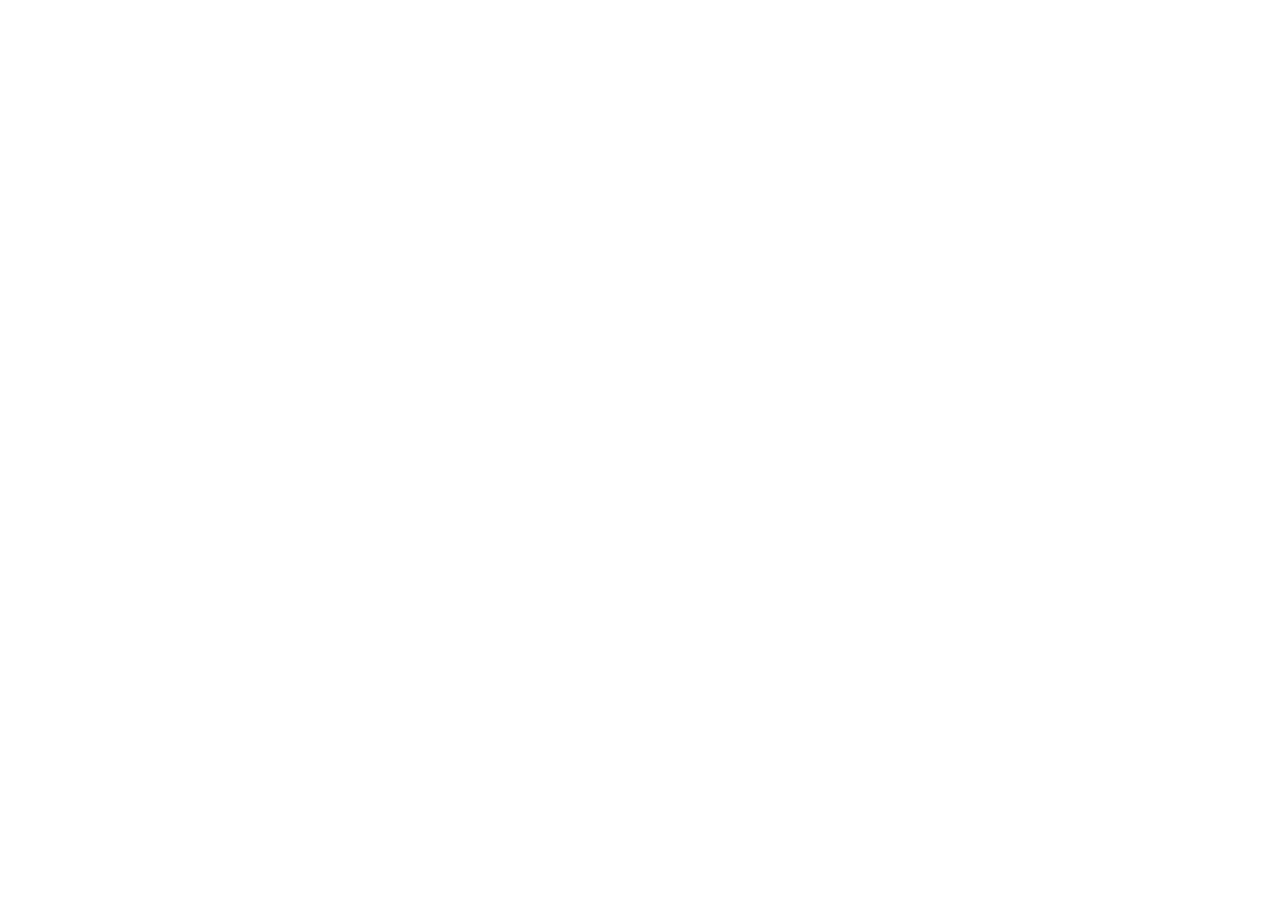
==== contact.html @ ff268bcd "Premier commit" ====
<!DOCTYPE html>
<html lang="fr">
<head>
    <meta charset="UTF-8">
    <meta name="viewport" content="width=device-width, initial-scale=1.0">
    <title>Dolce Pizza - Contact</title>
    <link rel="stylesheet" href="css/style.css">
</head>
<body>

    <script src="js/script.js"></script>
</body>
</html>
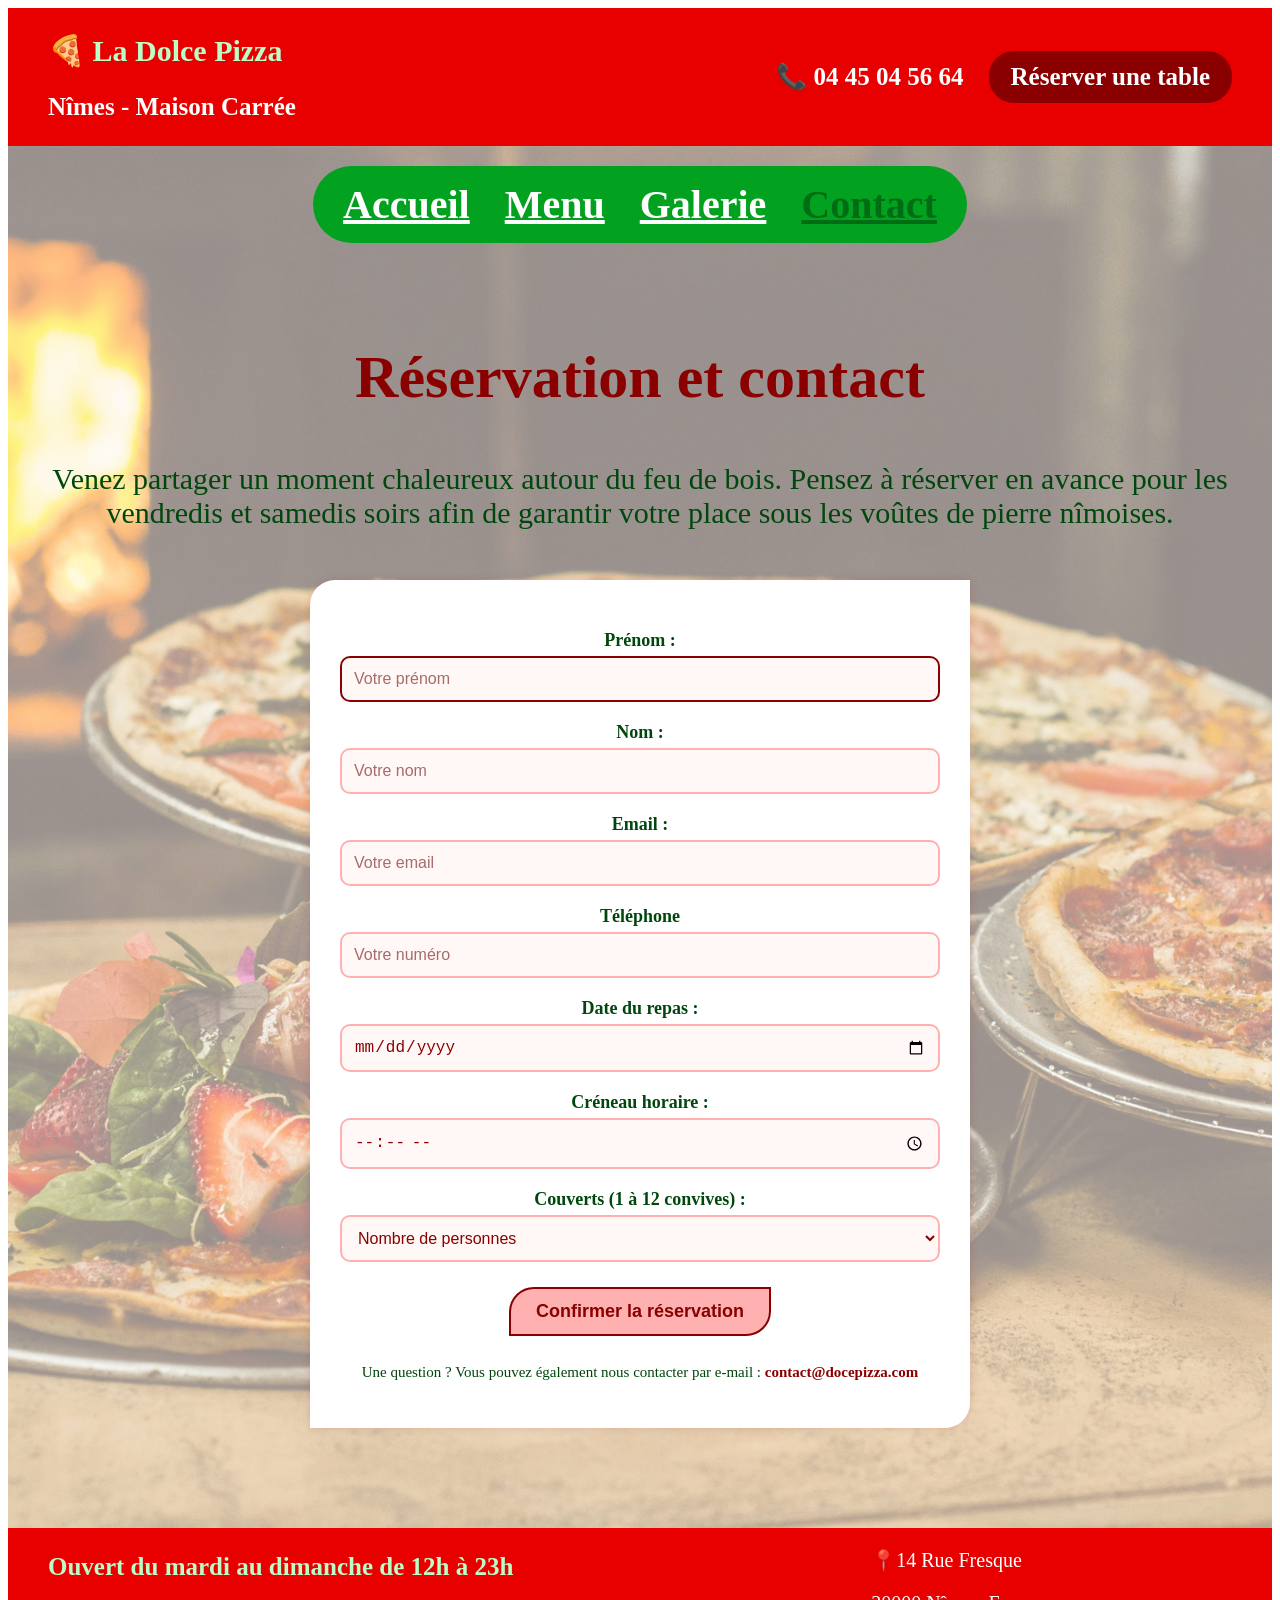
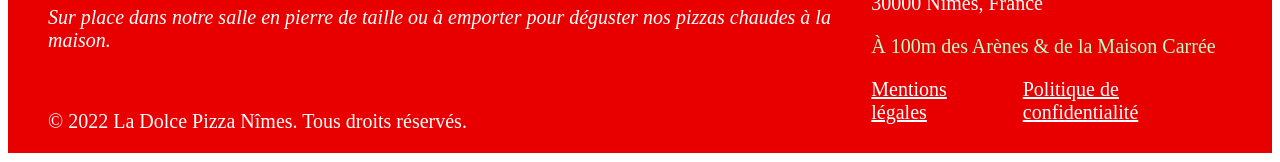
==== commit e4052b9b: "V1 du projet Dolce Pizza" ====
--- a/contact.html
+++ b/contact.html
@@ -7,6 +7,131 @@
     <link rel="stylesheet" href="css/style.css">
 </head>
 <body>
+    <header>
+        <div class="header-gauche">
+    <h2>🍕 La Dolce Pizza</h2> 
+    <p>Nîmes - Maison Carrée</p> 
+        </div>
+        <div class="header-droite">
+    <p> 📞 04 45 04 56 64</p> 
+    <a href="contact.html" class="btn-header">Réserver une table </a>
+        </div>  
+
+    </header>
+
+ <main class="page-accueil">
+        <nav>
+            <button class="burger" aria-label="Ouvrir le menu" aria-expanded="false">☰</button>
+            <a href="index.html">Accueil</a> 
+            <a href="menu.html">Menu</a>
+            <a href="galerie.html">Galerie</a>
+            <a href="contact.html" class="active">Contact</a>
+        </nav>
+
+        <h1>Réservation et contact</h1>
+        <p>Venez partager un moment chaleureux autour du feu de bois. Pensez à réserver en avance pour les vendredis et samedis soirs afin de garantir votre place sous les voûtes de pierre nîmoises.</p>
+
+    <div class="Fromulaire">
+    <form method="get" action="">
+
+      <label for="prenom">Prénom :</label>
+      <input
+        type="text"
+        id="prenom"
+        name="prenom"
+        placeholder="Votre prénom"
+        required
+        autofocus>
+
+      <label for="nom">Nom :</label>
+      <input
+        type="text"
+        id="nom"
+        name="nom"
+        placeholder="Votre nom"
+        required>
+
+      <label for="mail">Email :</label>
+      <input
+        type="email"
+        id="mail"
+        name="mail"
+        placeholder="Votre email"
+        required>
+
+      <label for="Téléphone">Téléphone</label>
+      <input
+        type="tel"
+        id="Téléphone"
+        name="Téléphone"
+        placeholder="Votre numéro"
+        required>
+
+      <label for="date">Date du repas :</label>
+      <input
+        type="date"
+        id="date"
+        name="date"
+        min="2026-11-19" 
+        required>
+
+      <label for="time">Créneau horaire :</label>
+      <input
+        type="time"
+        id="time"
+        name="time"
+        required>
+     
+     <label for="convives">
+    Couverts (1 à 12 convives) :</label>
+
+  <select name="convives" id="convives" required>
+    <option value="">Nombre de personnes</option>
+    <option value="1">1 personne</option>
+    <option value="2">2 personnes</option>
+    <option value="3">3 personnes</option>
+    <option value="4">4 personnes</option>
+    <option value="5">5 personnes</option>
+    <option value="6">6 personnes</option>
+    <option value="7">7 personnes</option>
+    <option value="8">8 personnes</option>
+    <option value="9">9 personnes</option>
+    <option value="10">10 personnes</option>
+    <option value="11">11 personnes</option>
+    <option value="12">12 personnes</option>
+  </select>
+   
+  <button type="submit">Confirmer la réservation</button>
+  <p id="message-succes">
+    Votre réservation a bien été prise en compte ! </p>
+
+  <p class="contact-mail">
+    Une question ? Vous pouvez également nous contacter par e-mail :
+    <a href="mailto:contact@docepizza.com">contact@docepizza.com</a>
+  </p>
+    </form>
+    </div>
+ </main>
+
+    <footer>
+        <div class="footer-gauche">
+
+        <h3>Ouvert du mardi au dimanche de 12h à 23h</h3> 
+        <p><em>Sur place dans notre salle en pierre de taille ou à emporter pour déguster nos pizzas chaudes à la maison.</em></p> <br>
+        <p>© 2022 La Dolce Pizza Nîmes. Tous droits réservés.</p>
+        </div>
+
+        <div class="footer-droite">
+        <p>📍14 Rue Fresque </p>
+        <p>30000 Nîmes, France</p>    
+        <p><span id="adresse">À 100m des Arènes & de la Maison Carrée</span> </p>
+        <div class="footer-liens">
+    <a href="lien mentions légales">Mentions légales</a>
+    <a href="lien politique de confidentialité">Politique de confidentialité</a>
+        </div>
+        </div> 
+        
+    </footer>
 
     <script src="js/script.js"></script>
 </body>
--- a/css/style.css
+++ b/css/style.css
@@ -0,0 +1,639 @@
+header {
+    background-color: #E80000;
+    color: #FFFFFF;
+    display: flex;
+    justify-content: space-between;
+    align-items: center;
+    font-weight: bold;
+    font-size: 25px;
+    padding-left: 40px;
+    padding-right: 40px;
+}
+
+header h2 {
+    color: #BCFEC8;
+    font-size: 30px;
+}
+
+.header-droite {
+    display: flex;
+    align-items: center;
+    gap: 25px;
+}
+
+.btn-header {
+    background-color: #8A0000;
+    color: #FFFFFF;
+    font-weight: bold;
+    font-size: 25px;
+    border-radius: 25px;
+    padding: 10px 20px;
+    cursor: pointer; 
+    text-align: center;
+    text-decoration: none;
+    border: 2px solid #8A0000;
+    }
+
+nav {
+    background-color: #02A220;
+    color: #FFFFFF;
+    border-radius: 50px;
+    padding: 15px 30px;
+    font-weight: bold;
+    font-size: 40px;
+    text-align: center;
+    width: fit-content;
+    margin: 10px auto;
+    display: flex;
+    justify-content: center;
+    gap: 35px;
+} 
+
+nav a {
+    color: #FFFFFF;
+}
+
+nav a:hover {
+    color: #BCFEC8;
+}
+
+nav a.active {
+    color: #006D14;
+}
+
+main {
+    padding-left: 40px;
+    padding-right: 40px;
+}
+
+.page-accueil {
+    position: relative;
+    isolation: isolate;
+    text-align: center;
+    padding-bottom: 50px;
+    padding-top: 10px;
+}
+.page-accueil::before {
+    content: "";
+    position: absolute;
+    inset: 0;
+    background-image: url("../assets/illustration pizza_5.jpg");
+    background-size: cover;
+    background-position: center;
+    opacity: 0.5;
+    z-index: -1;
+}
+
+h1 {
+    color: #8A0000;
+    font-size: 60px;
+    text-align: center;
+    margin-top: 100px;
+}
+
+main p {
+    font-size: 30px;
+    text-align: center;
+    margin-top: 50px;
+    color: #00470D;
+}
+
+.btn-main {
+    display: inline-block;
+    margin: 50px 10px;
+    background-color: #FFB1B1;
+    color: #8A0000;
+    font-weight: bold;
+    font-size: 35px;
+    border-radius: 25px 0 25px 0;
+    padding: 10px 20px;
+    text-align: center;
+    cursor: pointer; 
+    text-decoration: none;
+    border: 2px solid #8A0000;
+    }
+
+.presentation {
+    background-color: #8A0000;
+    color: #ffffff; 
+    text-align: left;
+    width: 50%;
+    margin: 100px auto;
+    border-radius: 25px 0 25px 0;
+}
+
+.presentation h2 {
+    font-weight: bold;
+    font-size: 40px;
+    margin-bottom: 15px;
+    padding: 10px;
+}
+
+.presentation p {
+    color: #FFFFFF;
+    font-size: 20px;
+    text-align: left;
+    margin: 0;
+    padding: 10px;
+}
+
+
+footer {
+    background-color: #E80000;
+    color: #FFFFFF; 
+    display: flex;
+    justify-content: space-between;
+    padding-left: 40px;
+    padding-right: 40px;
+}
+
+footer h3 {
+    color: #BCFEC8;
+    font-size: 25px;
+}
+
+footer p {
+    font-size: 20px;
+}
+
+#adresse {
+    color: #BCFEC8;
+}
+
+.footer-liens {
+    display: flex;
+    gap: 20px;
+}
+
+footer a {
+    color: #FFFFFF;
+    font-size: 20px;
+}
+
+.page-menu {
+    background-color: #F7E9E5;
+    text-align: center;
+    padding-bottom: 50px;
+    padding-top: 10px;
+}
+.page-menu h1 {
+    color: #8A0000;
+    font-size: 50px;
+}
+
+.page-menu h2 {
+    color: #8A0000; 
+    font-size: 40px;
+}
+
+.menu {
+    display: grid;
+    grid-template-columns: repeat(auto-fit, minmax(250px, 500px));
+    gap: 20px;
+    justify-content: center;
+}
+
+.card {
+    background-color: #FFFFFF;
+    border-radius: 50px;
+    padding: 20px;
+    text-align: left;
+}
+
+.card img {
+    width: 100%;
+    height: 220px;
+    object-fit: cover;
+    border-radius: 10px;
+}
+
+.card h3 { 
+    color:#00470D;
+    font-size: 25px; 
+    margin-top: 5px;
+    margin-bottom: 5px;
+} 
+
+.card span { 
+    color:#00470D;
+    font-size: 25px; 
+} 
+
+.card p {
+    color:#8A0000; 
+    font-size: 15px;
+    text-align: left;
+    margin-top: 5px;
+}  
+
+.btn-ajouter { 
+    background-color: #FFB1B1;
+    color:#8A0000; 
+    font-weight: bold;
+    border-radius: 25px;
+    padding: 10px 10px; 
+    cursor: pointer; 
+    text-align: center;
+}
+
+.Boissons { 
+    display: grid;
+    grid-template-columns: repeat(2, 1fr);
+    gap: 20px;
+    max-width: 800px;
+    margin: 0 auto; 
+}
+
+.card-boissons {
+    background-color: #FFFFFF;
+    border-radius: 50px;
+    padding: 20px;
+    text-align: left;
+    color:#00470D; 
+    font-size: 25px;  
+}
+
+.panier {
+    max-width: 500px;
+    margin: 50px auto;
+    padding: 25px;
+    background-color: #FFFFFF;
+    border: 2px solid #FFB1B1;
+    border-radius: 25px 0 25px 0;
+    text-align: center;
+}
+
+.panier h2 {
+    color: #8A0000;
+}
+
+#liste-commande p {
+    color: #00470D;
+    font-size: 20px;
+}
+
+.total {
+    color: #8A0000;
+    font-weight: bold;
+    font-size: 25px;
+}
+
+#vider-panier {
+    background-color: #8A0000;
+    color: #FFFFFF;
+    border: none;
+    border-radius: 20px;
+    padding: 10px 20px;
+    font-weight: bold;
+    font-size: 20px;
+    cursor: pointer;
+}
+
+#vider-panier:hover {
+    background-color: #E80000;
+}
+
+.Fromulaire {
+    max-width: 600px;
+    margin: 50px auto;
+    background-color: #FFFFFF;
+    padding: 30px;
+    border-radius: 25px 0 25px 0;
+    box-shadow: 0 0 10px rgba(138, 0, 0, 0.15);
+}
+
+.Fromulaire label {
+    display: block;
+    margin-top: 20px;
+    margin-bottom: 5px;
+    color: #00470D;
+    font-weight: bold;
+    font-size: 18px;
+}
+
+.Fromulaire input,
+.Fromulaire select,
+.Fromulaire textarea {
+    display: block;
+    width: 100%;
+    box-sizing: border-box;
+    margin-top: 5px;
+    padding: 12px;
+    border: 2px solid #FFB1B1;
+    border-radius: 10px;
+    background-color: #FFF8F6;
+    font-size: 16px;
+    color: #8A0000;
+}
+
+.Fromulaire input::placeholder,
+.Fromulaire textarea::placeholder {
+    color: #A66B6B;
+}
+
+.Fromulaire input:focus,
+.Fromulaire select:focus,
+.Fromulaire textarea:focus {
+    outline: none;
+    border-color: #8A0000;
+}
+
+.Fromulaire button {
+    display: block;
+    margin: 25px auto 0;
+    padding: 12px 25px;
+    background-color: #FFB1B1;
+    color: #8A0000;
+    font-size: 18px;
+    font-weight: bold;
+    border: 2px solid #8A0000;
+    border-radius: 25px 0 25px 0;
+    cursor: pointer;
+}
+
+.Fromulaire button:hover {
+    background-color: #8A0000;
+    color: #FFFFFF;
+}
+.Fromulaire .contact-mail {
+    color: #00470D;
+    font-size: 15px;
+    text-align: center;
+    margin-top: 25px;
+    line-height: 1.5;
+}
+
+.Fromulaire .contact-mail a {
+    color: #8A0000;
+    font-weight: bold;
+    text-decoration: none;
+}
+
+.Fromulaire .contact-mail a:hover {
+    text-decoration: underline;
+}
+
+#message-succes { 
+    display: none; 
+    color: green; 
+    font-weight: bold; 
+    text-align: center;
+} 
+
+.galerie {
+    display: grid;
+    grid-template-columns: repeat(3, 1fr);
+    gap: 20px;
+    margin: 50px auto;
+}
+
+.galerie img {
+    width: 100%;
+    height: 250px;
+    object-fit: cover;
+    border-radius: 20px;
+    cursor: pointer;
+    transition: transform 0.3s;
+}
+
+.galerie img:hover {
+    transform: scale(1.05);
+}
+
+.lightbox {
+    position: fixed;
+    top: 0;
+    left: 0;
+    width: 100%;
+    height: 100%;
+    background-color: rgba(0, 0, 0, 0.9);
+    display: flex;
+    justify-content: center;
+    align-items: center;
+    z-index: 1000;
+
+    opacity: 0;
+    visibility: hidden;
+    transition: opacity 0.3s;
+}
+
+.lightbox.active {
+    opacity: 1;
+    visibility: visible;
+}
+
+.lightbox img {
+    max-width: 85%;
+    max-height: 85%;
+    object-fit: contain;
+    border-radius: 15px;
+    transform: scale(0.8);
+    transition: transform 0.3s;
+}
+
+.lightbox.active img {
+    transform: scale(1);
+}
+
+.fermer-lightbox {
+    position: absolute;
+    top: 20px;
+    right: 30px;
+    background: none;
+    border: none;
+    color: white;
+    font-size: 50px;
+    cursor: pointer;
+}
+
+.burger {
+    display: none;
+}
+
+@media screen and (max-width: 768px) {
+   
+    header {
+        flex-direction: column;
+        text-align: center;
+        padding: 15px;
+        font-size: 18px;
+        gap: 10px;
+    }
+
+    header h2 {
+        font-size: 24px;
+    }
+
+    .header-droite {
+        flex-direction: column;
+        gap: 5px;
+    }
+
+    header button {
+        font-size: 18px;
+    }
+
+    nav {
+      flex-direction: column;
+      gap: 0;
+    }
+
+   .burger {
+      display: block;
+      background: none;
+      border: none;
+      color: white;
+      font-size: 35px;
+      cursor: pointer;
+    }
+
+    nav a {
+      display: block;
+      max-height: 0;
+      opacity: 0;
+      overflow: hidden;
+      transition: max-height 0.4s ease, opacity 0.4s ease;
+    }
+
+    nav.ouvert {
+      gap: 15px;
+    }
+
+    nav.ouvert a {
+      max-height: 60px;
+      opacity: 1;
+    }
+
+    main {
+        padding-left: 15px;
+        padding-right: 15px;
+    }
+
+    h1 {
+        font-size: 32px;
+        margin-top: 50px;
+    }
+
+    .page-menu h1 {
+        font-size: 32px;
+    }
+
+    .page-menu h2 {
+        font-size: 28px;
+    }
+
+    main p {
+        font-size: 18px;
+        margin-top: 25px;
+    }
+
+    .btn-main {
+        font-size: 20px;
+        margin: 15px 5px;
+    }
+
+    .presentation {
+        width: 100%;
+        margin: 50px auto;
+    }
+
+    .presentation h2 {
+        font-size: 26px;
+    }
+
+    .menu {
+        grid-template-columns: minmax(0, 1fr);
+    }
+
+    .card {
+        padding: 15px;
+        border-radius: 25px;
+    }
+
+    .card img {
+        height: 180px;
+    }
+
+    .Boissons {
+        grid-template-columns: 1fr;
+        max-width: 100%;
+    }
+
+    .card-boissons {
+        font-size: 18px;
+        padding: 15px;
+    }
+
+    footer {
+        flex-direction: column;
+        padding: 20px;
+        gap: 20px;
+    }
+
+    footer h3 {
+        font-size: 20px;
+    }
+
+    footer p,
+    footer a {
+        font-size: 16px;
+    }
+
+    .footer-liens {
+        flex-wrap: wrap;
+    }
+
+    .Fromulaire {
+        width: 100%;
+        max-width: 100%;
+        box-sizing: border-box;
+        padding: 20px;
+        margin: 30px auto;
+    }
+
+    .Fromulaire h2 {
+        font-size: 25px;
+    }
+
+    .Fromulaire label {
+        font-size: 16px;
+    }
+
+    .Fromulaire input,
+    .Fromulaire select,
+    .Fromulaire textarea {
+        font-size: 16px;
+    }
+
+    .Fromulaire button {
+        font-size: 16px;
+        padding: 12px 18px;
+        max-width: 100%;
+    }
+
+    .Fromulaire .contact-mail {
+        font-size: 14px;
+    }
+    .galerie {
+    grid-template-columns: repeat(2, 1fr);
+}
+
+    .galerie img {
+    height: 180px;
+}
+
+.panier {
+        width: 100%;
+        box-sizing: border-box;
+        padding: 15px;
+    }
+
+    .commande-item {
+        font-size: 14px;
+        flex-wrap: wrap;
+    }
+
+    .total {
+        font-size: 22px;
+    }
+}
